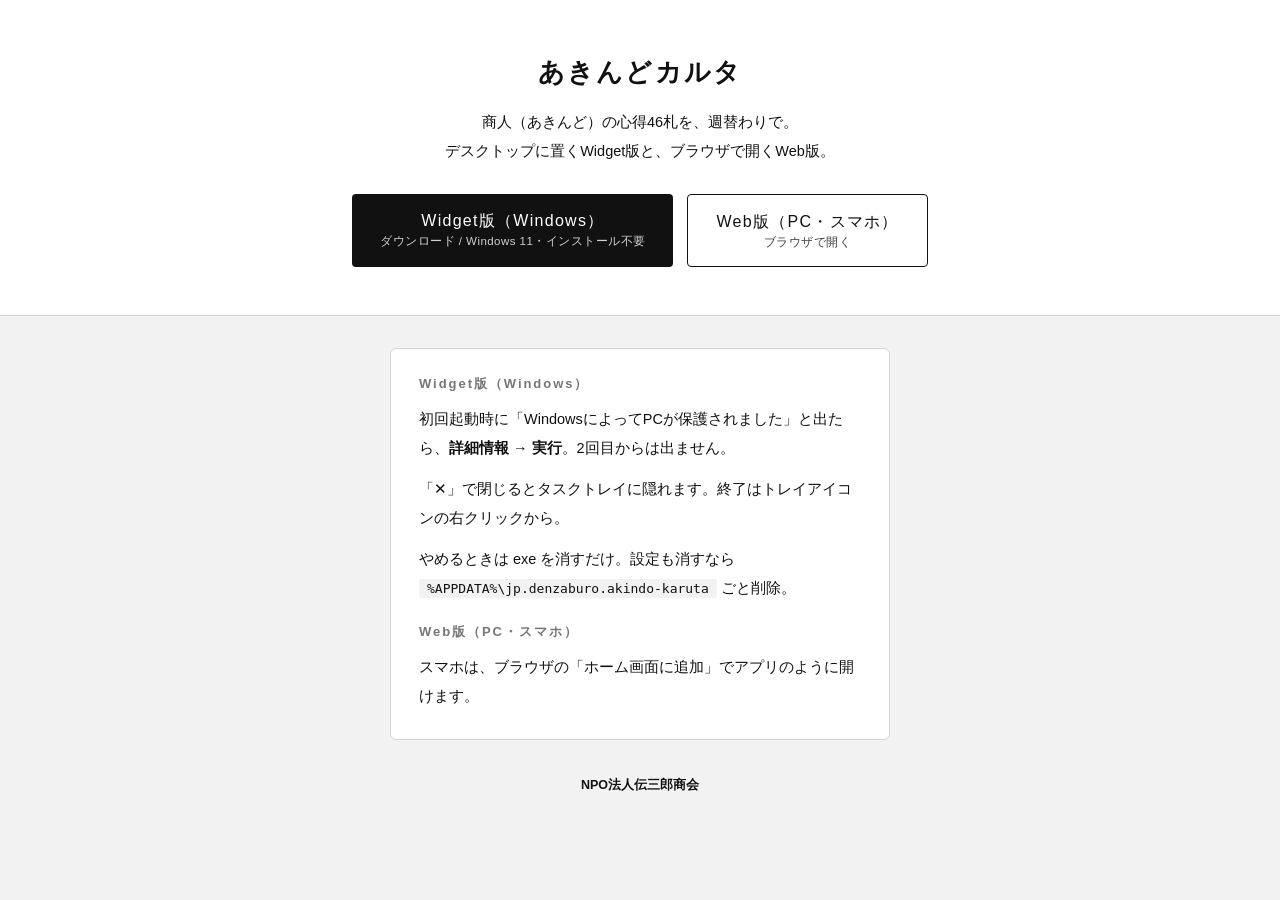
==== src/get.html @ 6055d4ef "特設ページなど。" ====
<!DOCTYPE html>
<html lang="ja">
<head>
<meta charset="UTF-8">
<meta name="viewport" content="width=device-width, initial-scale=1">
<meta name="robots" content="noindex">
<title>あきんどカルタ</title>
<!--
  受取ページ（2026-10-23）
  ・Windows版のリンク先は GitHub Releases の latest。exe をリリースに添付すると有効になる
  ・Web版は同じサイトの index.html
  ・問い合わせ先は置かない／Windows 11以外の案内はしない
-->
<style>
  :root{--ink:#111;--paper:#fff;--bg:#f2f2f2;--line:#d4d4d4;--dim:#777}
  *{margin:0;padding:0;box-sizing:border-box}
  body{background:var(--bg);color:var(--ink);line-height:2;font-size:15px;
    font-family:"Yu Gothic","YuGothic","Hiragino Kaku Gothic ProN",Meiryo,sans-serif}
  header{background:var(--paper);border-bottom:1px solid var(--line);text-align:center;padding:52px 20px 48px}
  h1{font-size:26px;letter-spacing:.08em;line-height:1.6}
  header p{max-width:36em;margin:14px auto 0;font-size:14.5px}
  .btns{display:flex;justify-content:center;gap:14px;margin-top:28px;flex-wrap:wrap}
  .btn{display:inline-block;min-width:240px;background:var(--ink);color:#fff;text-decoration:none;
    padding:15px 28px;border-radius:4px;font-size:16px;letter-spacing:.08em;line-height:1.5}
  .btn small{display:block;font-size:11.5px;letter-spacing:.04em;opacity:.8}
  .btn.sub{background:var(--paper);color:var(--ink);border:1px solid var(--ink)}
  .btn:hover{opacity:.8}
  main{max-width:36em;margin:0 auto;padding:32px 20px 60px}
  .notes{background:var(--paper);border:1px solid var(--line);border-radius:6px;padding:22px 28px}
  .notes h2{font-size:13px;letter-spacing:.15em;color:var(--dim);font-weight:600;margin:10px 0 2px}
  .notes h2:first-child{margin-top:0}
  .notes p{font-size:14.5px;padding:6px 0}
  code{background:var(--bg);padding:2px 8px;border-radius:3px;font-size:13px}
  footer{text-align:center;font-size:12.5px;color:var(--dim);margin-top:32px;line-height:2.2}
  footer b{color:var(--ink)}
  @media(max-width:600px){
    header{padding:40px 18px 36px}
    h1{font-size:22px;letter-spacing:.04em}
    header p{font-size:14px;line-height:1.9}
    .btns{flex-direction:column;gap:10px;margin:24px 4px 0}
    .btn{min-width:0;display:block;padding:15px 12px}
    main{padding:24px 16px 44px}
    .notes{padding:20px 18px}
    .notes p{font-size:14px}
    code{word-break:break-all}
  }
</style>
</head>
<body>

<header>
  <h1>あきんどカルタ</h1>
  <p>商人（あきんど）の心得46札を、週替わりで。<br>デスクトップに置くWidget版と、ブラウザで開くWeb版。</p>
  <div class="btns">
    <a class="btn" href="https://github.com/denzaburo/akindo-karuta/releases/latest/download/akindo-karuta.exe">Widget版（Windows）<small>ダウンロード / Windows 11・インストール不要</small></a>
    <a class="btn sub" href="./">Web版（PC・スマホ）<small>ブラウザで開く</small></a>
  </div>
</header>

<main>
  <div class="notes">
    <h2>Widget版（Windows）</h2>
    <p>初回起動時に「WindowsによってPCが保護されました」と出たら、<b>詳細情報 → 実行</b>。2回目からは出ません。</p>
    <p>「✕」で閉じるとタスクトレイに隠れます。終了はトレイアイコンの右クリックから。</p>
    <p>やめるときは exe を消すだけ。設定も消すなら <code>%APPDATA%\jp.denzaburo.akindo-karuta</code> ごと削除。</p>
    <h2>Web版（PC・スマホ）</h2>
    <p>スマホは、ブラウザの「ホーム画面に追加」でアプリのように開けます。</p>
  </div>

  <footer>
    <b>NPO法人伝三郎商会</b>
  </footer>
</main>
</body>
</html>
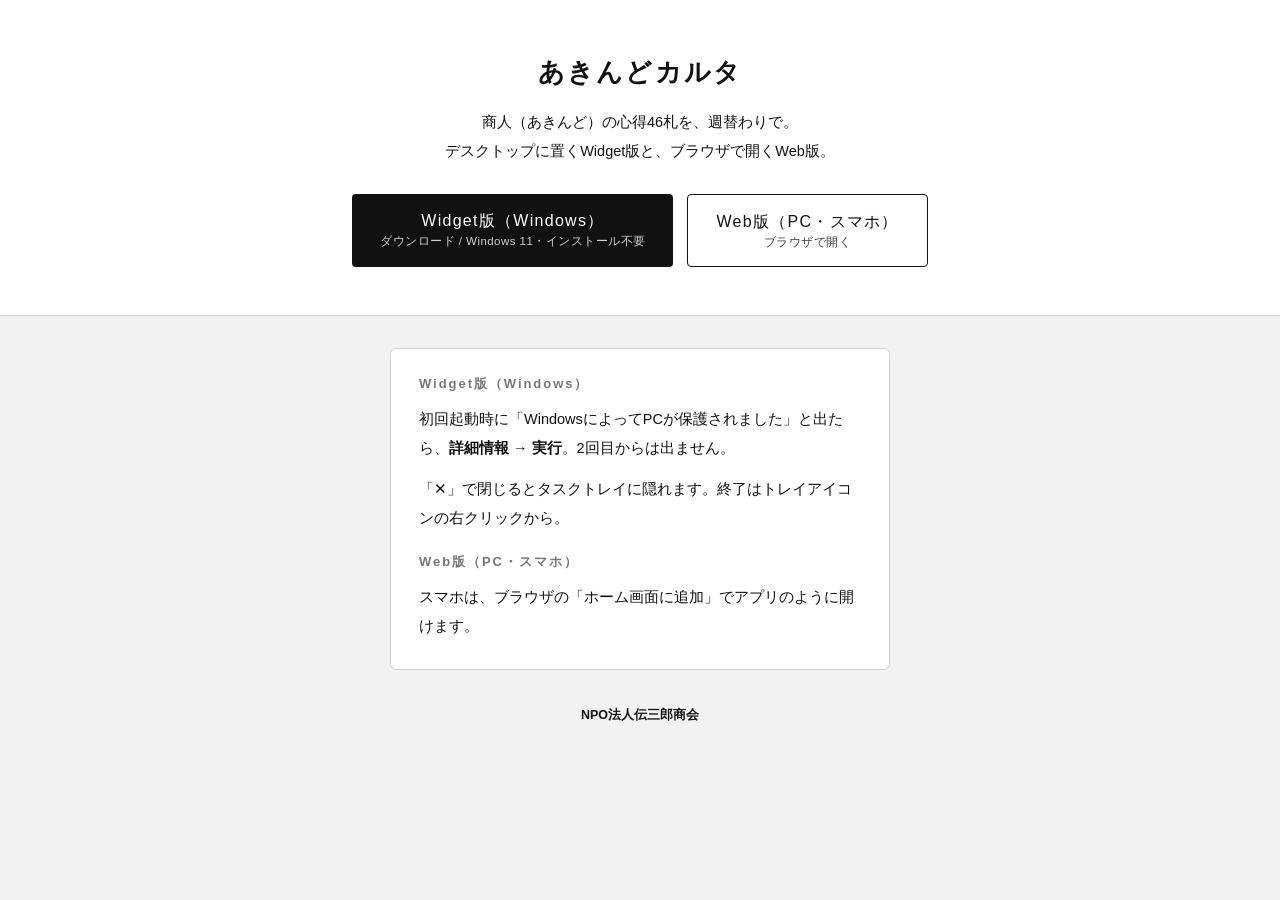
==== commit fc90848f: "注意書きを消す。" ====
--- a/src/get.html
+++ b/src/get.html
@@ -62,7 +62,6 @@
     <h2>Widget版（Windows）</h2>
     <p>初回起動時に「WindowsによってPCが保護されました」と出たら、<b>詳細情報 → 実行</b>。2回目からは出ません。</p>
     <p>「✕」で閉じるとタスクトレイに隠れます。終了はトレイアイコンの右クリックから。</p>
-    <p>やめるときは exe を消すだけ。設定も消すなら <code>%APPDATA%\jp.denzaburo.akindo-karuta</code> ごと削除。</p>
     <h2>Web版（PC・スマホ）</h2>
     <p>スマホは、ブラウザの「ホーム画面に追加」でアプリのように開けます。</p>
   </div>
